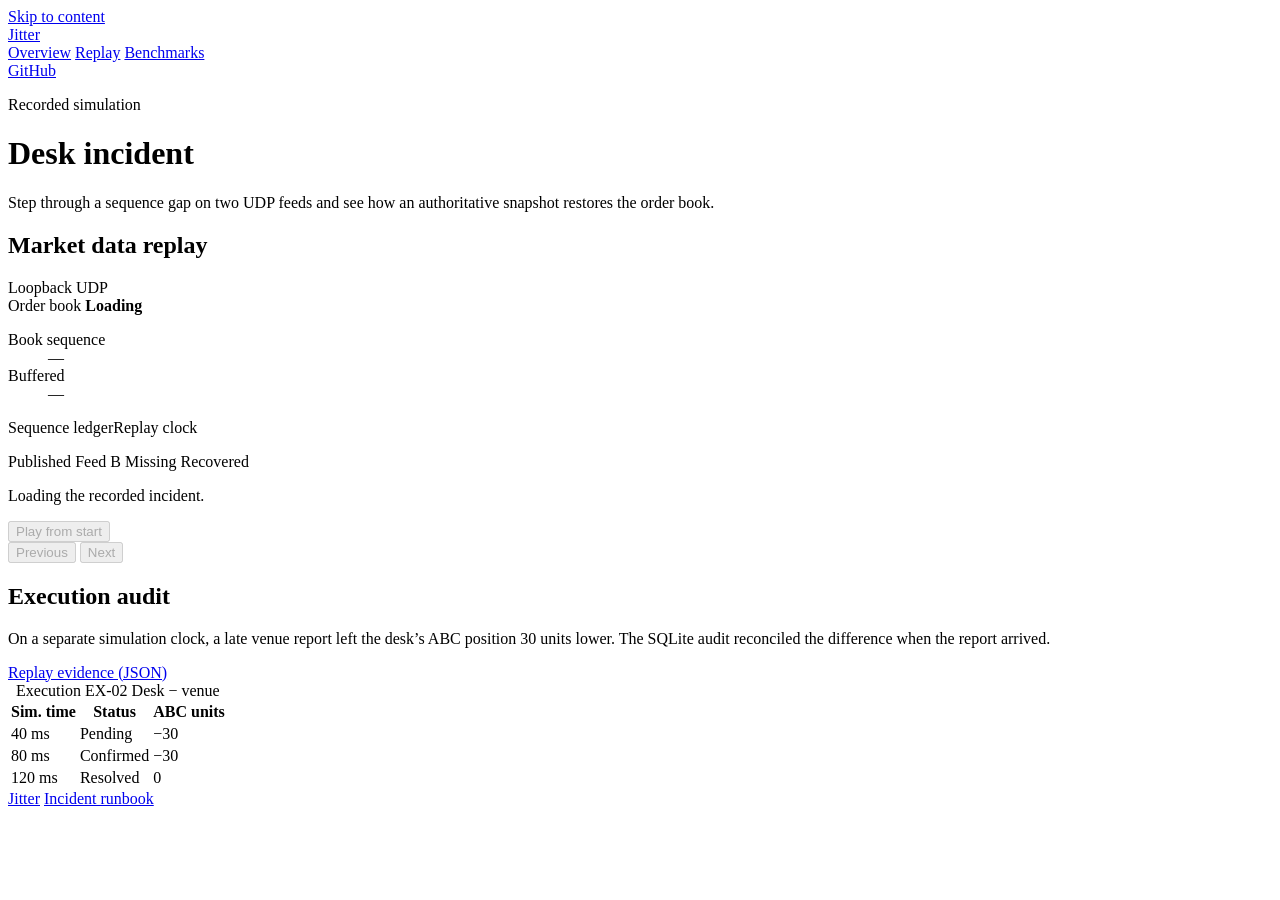
==== site/public/replay/index.html @ f533d186 "Redesign the Jitter overview and incident replay" ====
<!doctype html>
<html lang="en">
<head>
  <meta charset="utf-8">
  <meta name="viewport" content="width=device-width, initial-scale=1">
  <meta name="theme-color" content="#f7f7f6">
  <meta name="description" content="Step through a recorded Jitter desk incident from redundant UDP failover to verified snapshot recovery.">
  <title>Desk incident — Jitter</title>
  <link rel="stylesheet" href="/style.css">
  <script src="/replay.js" type="module"></script>
</head>
<body>
  <a class="skip" href="#main">Skip to content</a>
  <header class="shell topbar">
    <a class="brand" href="/"><span class="mark" aria-hidden="true"></span> Jitter</a>
    <nav aria-label="Main navigation">
      <a href="/">Overview</a>
      <a href="/replay/" aria-current="page">Replay</a>
      <a href="/#evidence">Benchmarks</a>
    </nav>
    <a class="nav-source" href="https://github.com/bforce541/jitter">GitHub</a>
  </header>

  <main id="main" class="shell">
    <header class="page-intro">
      <p class="kicker">Recorded simulation</p>
      <h1>Desk incident</h1>
      <p class="lede">Step through a sequence gap on two UDP feeds and see how an authoritative snapshot restores the order book.</p>
    </header>

    <section class="console" aria-labelledby="incident-title">
      <header class="console-bar">
        <h2 id="incident-title">Market data replay</h2>
        <span>Loopback UDP</span>
      </header>
      <div class="chapters" id="chapters" role="group" aria-label="Incident steps"></div>
      <div class="console-body">
        <div class="readout">
          <div>
            <span class="field-label">Order book</span>
            <strong class="state" id="state">Loading</strong>
          </div>
          <dl class="counters">
            <div><dt>Book sequence</dt><dd id="sequence">—</dd></div>
            <div><dt>Buffered</dt><dd id="buffered">—</dd></div>
          </dl>
        </div>
        <div class="packet-head"><span>Sequence ledger</span><span id="clock">Replay clock</span></div>
        <ol class="packets" id="packets" aria-label="Market-data sequence ledger"></ol>
        <div class="legend" aria-label="Packet state legend">
          <span><i class="key published"></i> Published</span>
          <span><i class="key backup"></i> Feed B</span>
          <span><i class="key missing"></i> Missing</span>
          <span><i class="key restored"></i> Recovered</span>
        </div>
        <p class="event" id="event" role="status">Loading the recorded incident.</p>
        <div class="controls">
          <button type="button" class="button primary" id="play" disabled>Play from start</button>
          <div class="step-controls">
            <button class="button secondary" type="button" id="back" aria-label="Previous step" disabled>Previous</button>
            <button class="button secondary" type="button" id="next" aria-label="Next step" disabled>Next</button>
          </div>
        </div>
      </div>
      <noscript><p class="static-note">The interactive timeline uses JavaScript. <a class="text-link" href="/replay.json">Read the replay data.</a></p></noscript>
    </section>

    <section class="section audit" aria-labelledby="audit-title">
      <header>
        <h2 id="audit-title">Execution audit</h2>
        <p>On a separate simulation clock, a late venue report left the desk’s ABC position 30 units lower. The SQLite audit reconciled the difference when the report arrived.</p>
        <a class="text-link" href="/replay.json">Replay evidence (JSON)</a>
      </header>
      <div class="audit-panel">
        <table>
          <caption>Execution EX-02 <span>Desk − venue</span></caption>
          <thead><tr><th scope="col">Sim. time</th><th scope="col">Status</th><th scope="col">ABC units</th></tr></thead>
          <tbody id="audit-rows">
            <tr><td>40 ms</td><td>Pending</td><td>−30</td></tr>
            <tr><td>80 ms</td><td>Confirmed</td><td>−30</td></tr>
            <tr><td>120 ms</td><td>Resolved</td><td>0</td></tr>
          </tbody>
        </table>
      </div>
    </section>
  </main>

  <footer class="shell footer">
    <a class="brand" href="/"><span class="mark" aria-hidden="true"></span> Jitter</a>
    <a href="https://github.com/bforce541/jitter/blob/main/docs/desk-incident.md">Incident runbook</a>
  </footer>
</body>
</html>
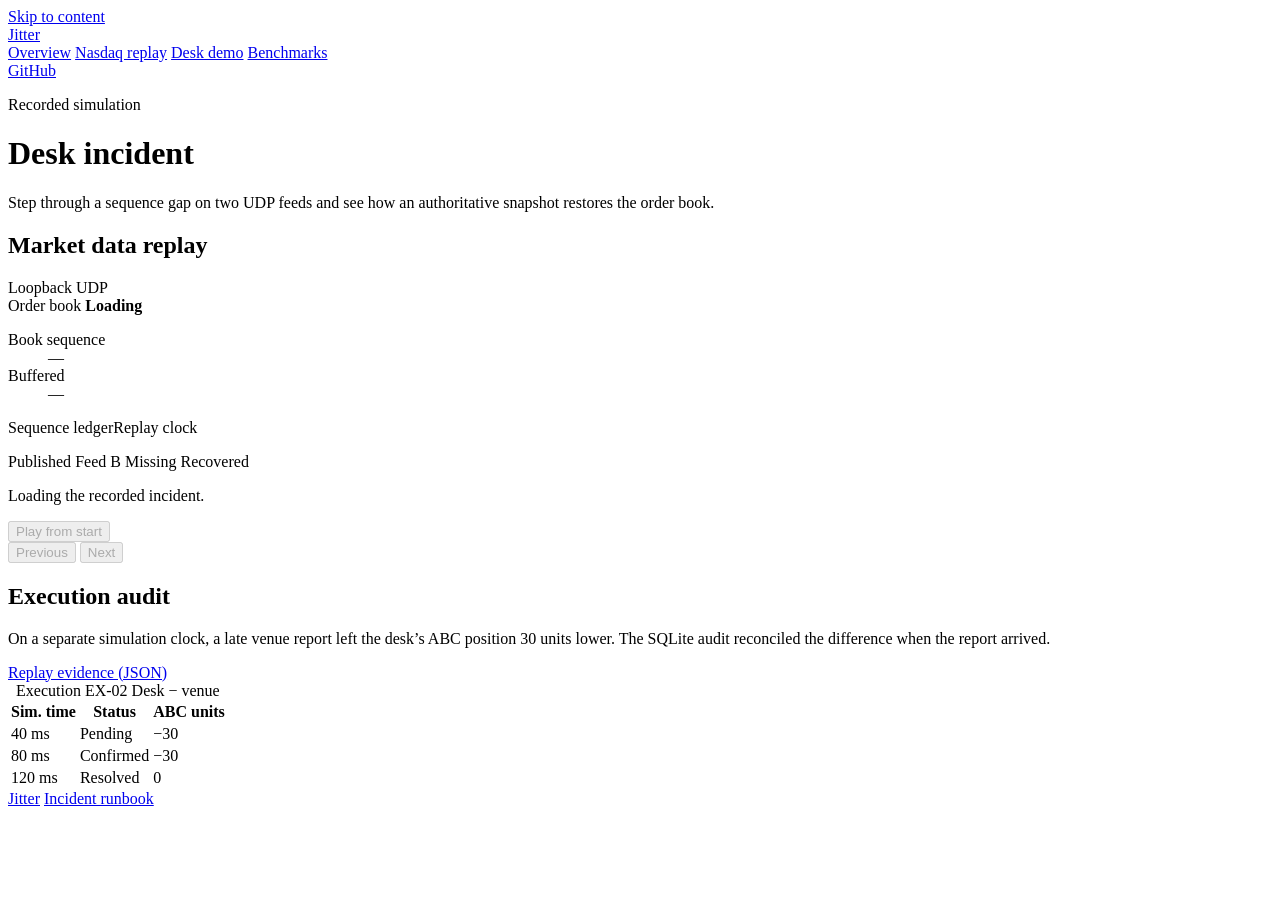
==== commit ed7ffef6: "Publish the verified full-session Nasdaq replay and comparison" ====
--- a/site/public/replay/index.html
+++ b/site/public/replay/index.html
@@ -15,7 +15,8 @@
     <a class="brand" href="/"><span class="mark" aria-hidden="true"></span> Jitter</a>
     <nav aria-label="Main navigation">
       <a href="/">Overview</a>
-      <a href="/replay/" aria-current="page">Replay</a>
+      <a href="/replay/itch/">Nasdaq replay</a>
+      <a href="/replay/" aria-current="page">Desk demo</a>
       <a href="/#evidence">Benchmarks</a>
     </nav>
     <a class="nav-source" href="https://github.com/bforce541/jitter">GitHub</a>
